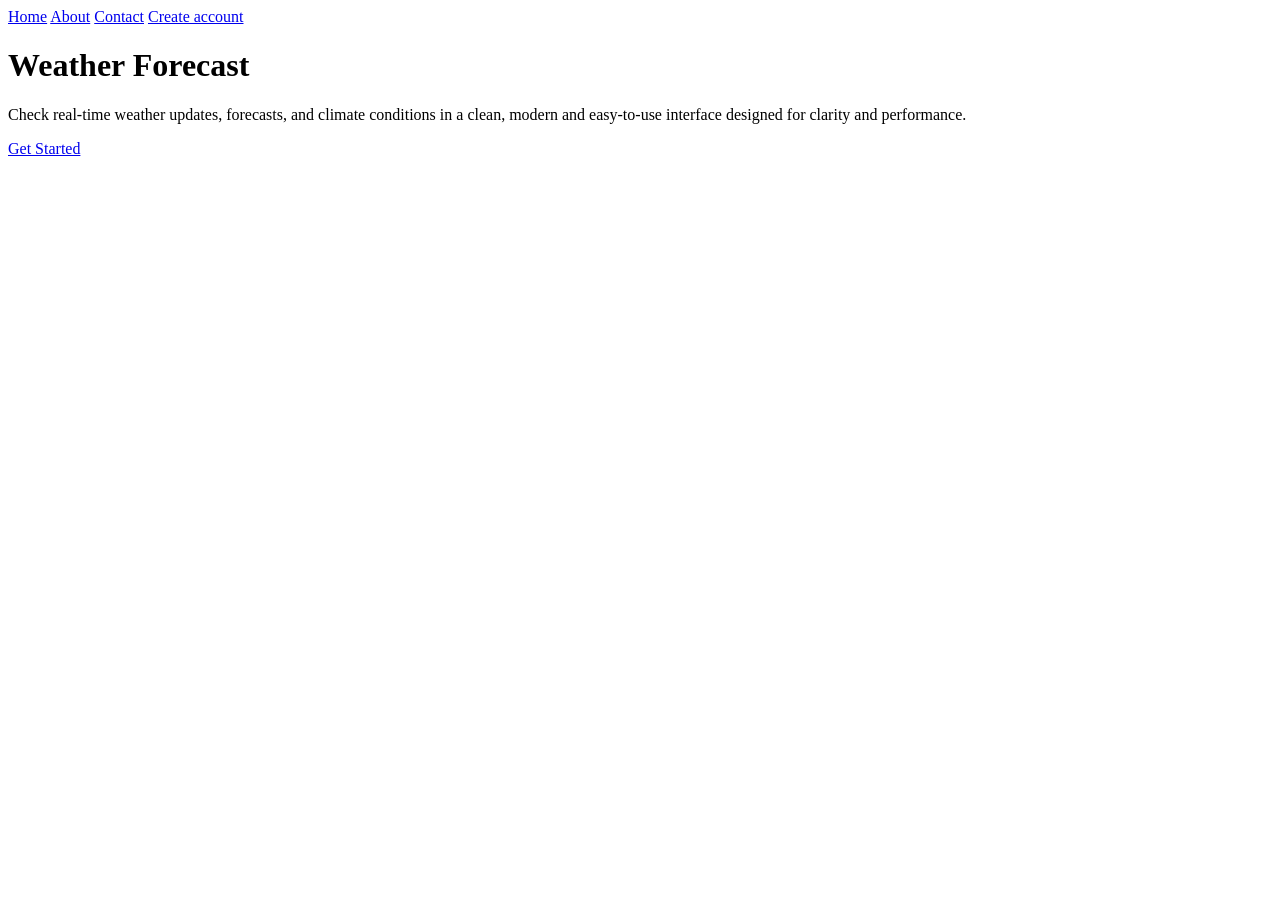
==== index.html @ e76fa162 "Rename 1.Weather1.html to index.html" ====
<!doctype html>
<html lang="en">
<head>
<meta charset="UTF-8" />
<meta name="viewport" content="width=device-width, initial-scale=1.0"/>
<title>Weather App</title>
<link rel="stylesheet" href="Wea.css">
<!-- Optional: Professional Font -->
<link href="https://fonts.googleapis.com/css2?family=Inter:wght@400;500;600;700&display=swap" rel="stylesheet">

<style>
/* ===== GLOBAL ===== */

</style>

</head>

<body>

<!-- NAVBAR -->
<div class="navbar">
    <a href="#home" class="nav-link">Home</a>
    <a href="#about" class="nav-link">About</a>
    <a href="#contact" class="nav-link">Contact</a>
    <a href =About.html class="nav-link">Create account</a>
</div>

<!-- HERO -->
<div class="hero">
    <div class="Card">
        <h1>Weather Forecast</h1>
        <p>
            Check real-time weather updates, forecasts, and climate conditions
            in a clean, modern and easy-to-use interface designed for clarity and performance.
        </p>

        <a href="Searchpage.html" class="btn">Get Started</a>
    </div>
</div>

</body>
</html>
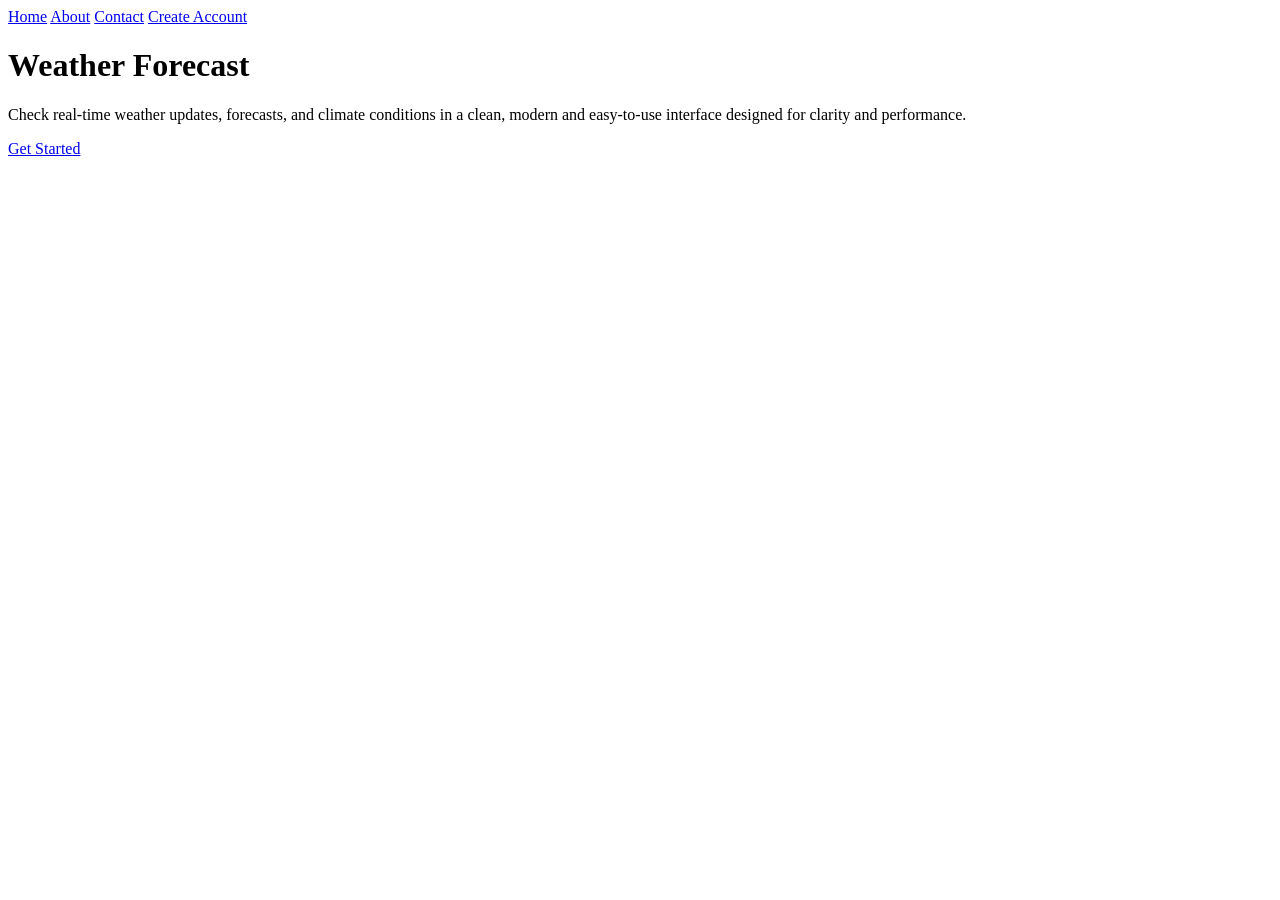
==== commit 2865afb2: "Update index.html for stylesheet and navbar links Fixed the stylesheet link and corrected the 'Creat" ====
--- a/index.html
+++ b/index.html
@@ -4,6 +4,7 @@
 <meta charset="UTF-8" />
 <meta name="viewport" content="width=device-width, initial-scale=1.0"/>
 <title>Weather App</title>
+<link rel="stylesheet" href="Weather.css">
 <link rel="stylesheet" href="Wea.css">
 <!-- Optional: Professional Font -->
 <link href="https://fonts.googleapis.com/css2?family=Inter:wght@400;500;600;700&display=swap" rel="stylesheet">
@@ -22,7 +23,7 @@
     <a href="#home" class="nav-link">Home</a>
     <a href="#about" class="nav-link">About</a>
     <a href="#contact" class="nav-link">Contact</a>
-    <a href =About.html class="nav-link">Create account</a>
+    <a href="About.html" class="nav-link">Create Account</a>
 </div>
 
 <!-- HERO -->
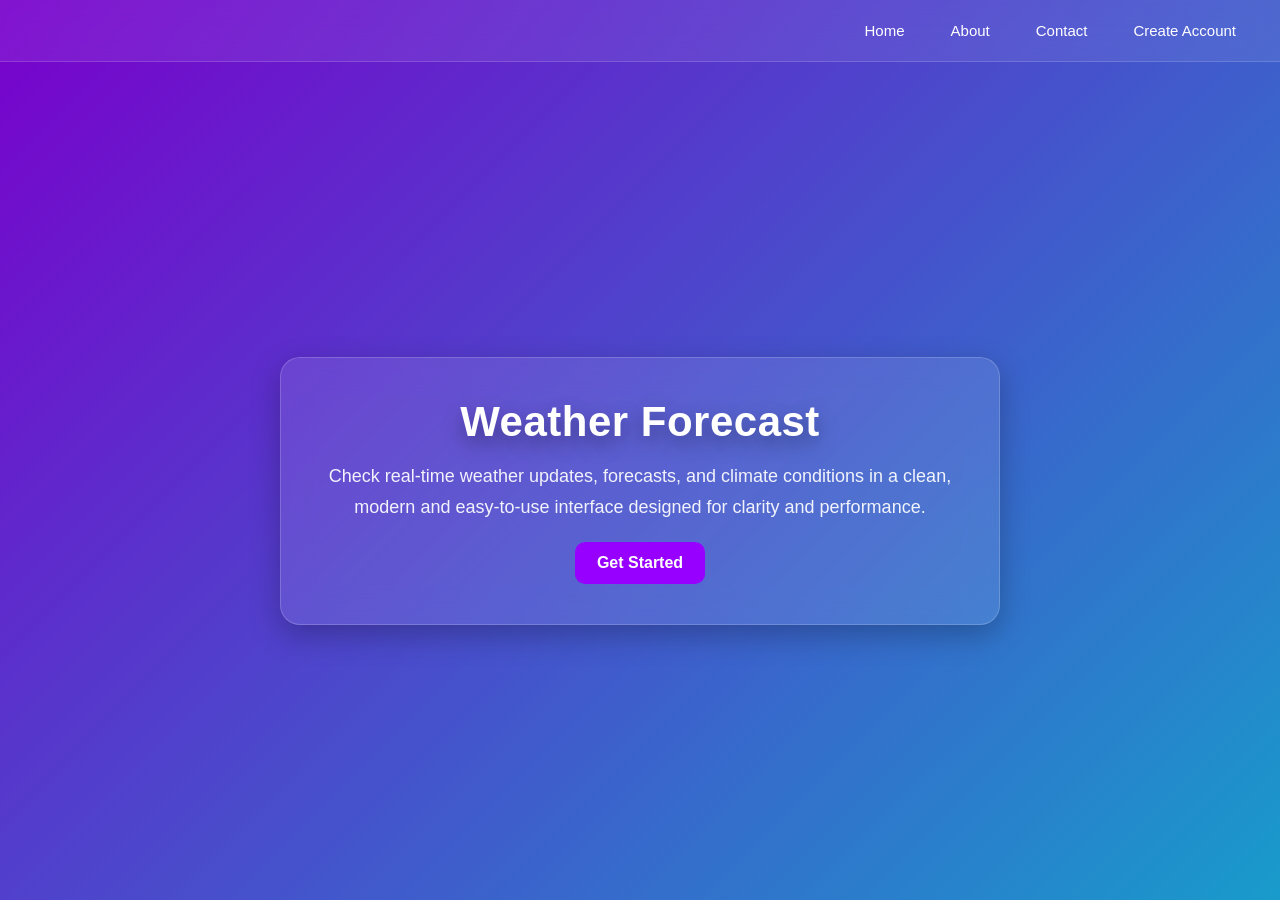
==== commit 120a7fdb: "Update index.html" ====
--- a/index.html
+++ b/index.html
@@ -4,8 +4,8 @@
 <meta charset="UTF-8" />
 <meta name="viewport" content="width=device-width, initial-scale=1.0"/>
 <title>Weather App</title>
-<link rel="stylesheet" href="Weather.css">
-<link rel="stylesheet" href="Wea.css">
+<link rel="stylesheet" href="4Weather.css">
+<link rel="stylesheet" href="5.Wea.css">
 <!-- Optional: Professional Font -->
 <link href="https://fonts.googleapis.com/css2?family=Inter:wght@400;500;600;700&display=swap" rel="stylesheet">
 
@@ -23,7 +23,7 @@
     <a href="#home" class="nav-link">Home</a>
     <a href="#about" class="nav-link">About</a>
     <a href="#contact" class="nav-link">Contact</a>
-    <a href="About.html" class="nav-link">Create Account</a>
+    <a href="3.Create.html" class="nav-link">Create Account</a>
 </div>
 
 <!-- HERO -->
@@ -35,7 +35,7 @@
             in a clean, modern and easy-to-use interface designed for clarity and performance.
         </p>
 
-        <a href="Searchpage.html" class="btn">Get Started</a>
+        <a href="2.Searchpage.html" class="btn">Get Started</a>
     </div>
 </div>
 
--- a/4Weather.css
+++ b/4Weather.css
@@ -0,0 +1,277 @@
+*{
+    margin:0;
+    padding:0;
+    box-sizing:border-box;
+    font-family:Arial, Helvetica, sans-serif;
+}
+
+/* BODY - SAME COLOR BUT MORE READABLE */
+body{
+    min-height:100vh;
+
+    background: linear-gradient(135deg, #9700ff, #00f2fe, #9700ff);
+    background-size: 250% 250%;
+    animation: moveBg 14s ease infinite;
+
+    display:flex;
+    flex-direction:column;
+    align-items:center;
+    gap:20px;
+
+    color:#fff;
+    position:relative;
+}
+
+/* DARK OVERLAY FOR READABILITY (IMPORTANT) */
+body::before{
+    content:"";
+    position:fixed;
+    inset:0;
+     background: rgba(0,0,0,0.25);
+    pointer-events:none;
+}
+
+
+/* smooth background movement */
+@keyframes moveBg{
+    0%{ background-position:0% 50%; }
+    50%{ background-position:100% 50%; }
+    100%{ background-position:0% 50%; }
+}
+
+/* NAVBAR - CLEAN GLASS */
+.navbar{
+    width:100%;
+    display:flex;
+    justify-content:flex-end;
+    gap:16px;
+    padding:14px 26px;
+
+    background: rgba(255,255,255,0.07);
+    backdrop-filter: blur(14px);
+
+    position:sticky;
+    top:0;
+    z-index:1000;
+
+    border-bottom:1px solid rgba(255,255,255,0.12);
+}
+
+/* LINKS - IMPROVED READABILITY */
+.nav-link{
+    color:#ffffff;
+    text-decoration:none;
+    padding:8px 12px;
+    border-radius:8px;
+    font-weight:600;
+
+    transition:0.25s;
+}
+
+.nav-link:hover{
+    background:rgba(255,255,255,0.14);
+}
+
+/* MOBILE RESPONSIVE */
+@media (max-width: 768px) {
+
+    .navbar {
+        flex-direction: row;
+        justify-content: space-between;
+        align-items: center;
+        padding: 12px 16px;
+    }
+
+    /* make links behave like menu */
+    .nav-link {
+        display: block;
+        width: 100%;
+        text-align: right;
+        padding: 10px 14px;
+    }
+
+    /* optional: make navbar scrollable horizontally (clean UX) */
+    .navbar {
+        overflow-x: auto;
+        white-space: nowrap;
+        gap: 10px;
+    }
+}
+
+
+
+/* MAIN LAYOUT */
+.main{
+    display:grid;
+    grid-template-columns:1fr 2fr;
+    gap:20px;
+    width:90%;
+    max-width:1000px;
+}
+
+.box,
+.card,
+.weather-card{
+    background: rgba(255,255,255,0.08);
+    padding:18px;
+    border-radius:16px;
+
+    border:1px solid rgba(255,255,255,0.15);
+
+    backdrop-filter: blur(16px);
+
+    box-shadow:0 8px 20px rgba(0,0,0,0.25);
+
+    transition:0.25s;
+}
+
+.box:hover,
+.card:hover,
+.weather-card:hover{
+    transform: translateY(-3px);
+    background: rgba(255,255,255,0.12);
+}
+
+/* TITLE - BETTER TYPOGRAPHY */
+h1{
+    text-align:center;
+    color:#fff;
+    font-weight:700;
+    letter-spacing:0.5px;
+}
+
+/* INPUT GROUP */
+.input-group{
+    display:flex;
+    gap:10px;
+    margin-top:15px;
+}
+
+/* INPUT - CLEARER TEXT */
+input{
+    width:100%;
+    padding:12px;
+
+    border-radius:10px;
+    outline:none;
+
+    background: rgba(255,255,255,0.10);
+    color:#fff;
+
+    border:1px solid rgba(255,255,255,0.20);
+    
+}
+
+input::placeholder{
+    color:rgba(255,255,255,0.75);
+}
+
+/* BUTTON - MORE PREMIUM LOOK */
+.btn1{
+    padding:12px 18px;
+    border:none;
+
+    background:#9700ff;
+    color:#fff;
+
+    border-radius:10px;
+    cursor:pointer;
+    font-weight:600;
+
+    transition:0.25s;
+}
+
+.btn1:hover{
+    background:#7a00cc;
+    transform: translateY(-2px);
+}
+
+/* GRID */
+.grid{
+    display:grid;
+    grid-template-columns: repeat(auto-fit, minmax(160px, 1fr));
+    
+    gap:15px;
+}
+
+/* WEATHER SECTION */
+#Show1,
+#Show2{
+    width: 90%;
+    max-width: 1100px;
+
+    display: grid;
+    grid-template-columns: 1fr;
+    grid-auto-rows: 220px;
+    gap: 15px;
+
+    line-height:1.5;
+}
+
+/* DESKTOP */
+@media (min-width: 992px){
+    #Show1,
+    #Show2{
+        grid-template-columns: repeat(3, 1fr);
+    }
+}
+
+/* RESPONSIVE */
+@media(max-width:768px){
+    .main{
+        grid-template-columns:1fr;
+    }
+}
+
+@media(max-width:480px){
+    .input-group{
+        flex-direction:column;
+    }
+
+    .btn1{
+        width:100%;
+    }
+}
+
+#msg1{
+    display:none;
+    color:#89ff00;
+    font-size:16px;
+    font-weight:600;
+    text-align:center;
+
+    margin:20px auto;
+    padding:10px 15px;
+
+    background: rgba(88, 26, 173, 0.08);
+    border:1px solid rgba(0, 255, 168, 0.25);
+    border-radius:10px;
+
+    width: fit-content;
+
+    backdrop-filter: blur(10px);
+    box-shadow: 0 6px 18px rgba(0, 255, 157, 0.15);
+
+    transition: 0.3s ease;
+}
+#msg2{
+    display:none;
+    color:#89ff00;
+    font-size:16px;
+    font-weight:600;
+    text-align:center;
+
+    margin:20px auto;
+    padding:10px 15px;
+
+    background: rgba(88, 26, 173, 0.08);
+    border:1px solid rgba(0, 255, 168, 0.25);
+    border-radius:10px;
+
+    width: fit-content;
+
+    backdrop-filter: blur(10px);
+    box-shadow: 0 6px 18px rgba(0, 255, 157, 0.15);
+
+    transition: 0.3s ease;
+}
--- a/5.Wea.css
+++ b/5.Wea.css
@@ -0,0 +1,171 @@
+*{
+    margin:0;
+    padding:0;
+    box-sizing:border-box;
+    font-family: "Inter", "Segoe UI", sans-serif;
+}
+
+body{
+    min-height:100vh;
+    background: linear-gradient(135deg, #9700ff, #00f2fe, #9700ff);
+    background-size: 250% 250%;
+    animation: moveBg 14s ease infinite;
+
+    display:flex;
+    flex-direction:column;
+    align-items:center;
+    gap:20px;
+
+    color:#fff;
+    position:relative;
+}
+
+/* READABILITY OVERLAY */
+body::before{
+    content:"";
+    position:fixed;
+    inset:0;
+    background: rgba(0,0,0,0.20);
+    pointer-events:none;
+}
+
+/* BACKGROUND ANIMATION */
+@keyframes moveBg{
+    0%{ background-position:0% 50%; }
+    50%{ background-position:100% 50%; }
+    100%{ background-position:0% 50%; }
+}
+
+/* ===== NAVBAR ===== */
+.navbar{
+    width:100%;
+    display:flex;
+    justify-content:flex-end;
+    align-items:center;
+    gap:18px;
+    padding:14px 30px;
+
+    background: rgba(255,255,255,0.08);
+    backdrop-filter: blur(14px);
+
+    position:sticky;
+    top:0;
+    z-index:1000;
+
+    border-bottom:1px solid rgba(255,255,255,0.15);
+}
+
+.nav-link{
+    text-decoration:none;
+    color:white;
+    font-size:15px;
+    font-weight:500;
+
+    padding:8px 14px;
+    border-radius:10px;
+
+    transition:0.25s ease;
+}
+
+.nav-link:hover{
+    background: rgba(255,255,255,0.15);
+    transform: translateY(-2px);
+}
+
+/* ===== HERO ===== */
+.hero{
+    flex:1;
+    display:flex;
+    justify-content:center;
+    align-items:center;
+    text-align:center;
+
+    padding:60px 20px;
+}
+
+/* GLASS CARD */
+.Card{
+    background: rgba(255,255,255,0.10);
+    backdrop-filter: blur(16px);
+
+    border: 1px solid rgba(255,255,255,0.18);
+
+    padding:40px;
+    border-radius:20px;
+
+    max-width:720px;
+
+    box-shadow: 0 10px 30px rgba(0,0,0,0.25);
+
+    transition:0.3s ease;
+}
+
+.Card:hover{
+    transform: translateY(-3px);
+}
+
+/* TITLE */
+h1{
+    font-size:42px;
+    font-weight:700;
+
+    color:white;
+    margin-bottom:15px;
+
+    letter-spacing:0.5px;
+
+    text-shadow: 0 8px 20px rgba(0,0,0,0.35);
+}
+
+/* TEXT */
+p{
+    font-size:18px;
+    color:rgba(255,255,255,0.92);
+    line-height:1.7;
+}
+
+/* BUTTON */
+.btn{
+    display:inline-block;
+
+    margin-top:20px;
+    padding:12px 22px;
+
+    border:none;
+    border-radius:10px;
+
+    background:#9700ff;
+    color:#fff;
+
+    font-weight:600;
+    text-decoration:none;
+
+    cursor:pointer;
+
+    transition:0.25s ease;
+}
+
+.btn:hover{
+    background:#7a00cc;
+    transform: translateY(-2px);
+}
+
+/* RESPONSIVE */
+@media (max-width:768px){
+    h1{
+        font-size:32px;
+    }
+
+    p{
+        font-size:16px;
+    }
+
+    .Card{
+        padding:25px;
+    }
+
+    .navbar{
+        justify-content:center;
+        flex-wrap:wrap;
+    }
+}
